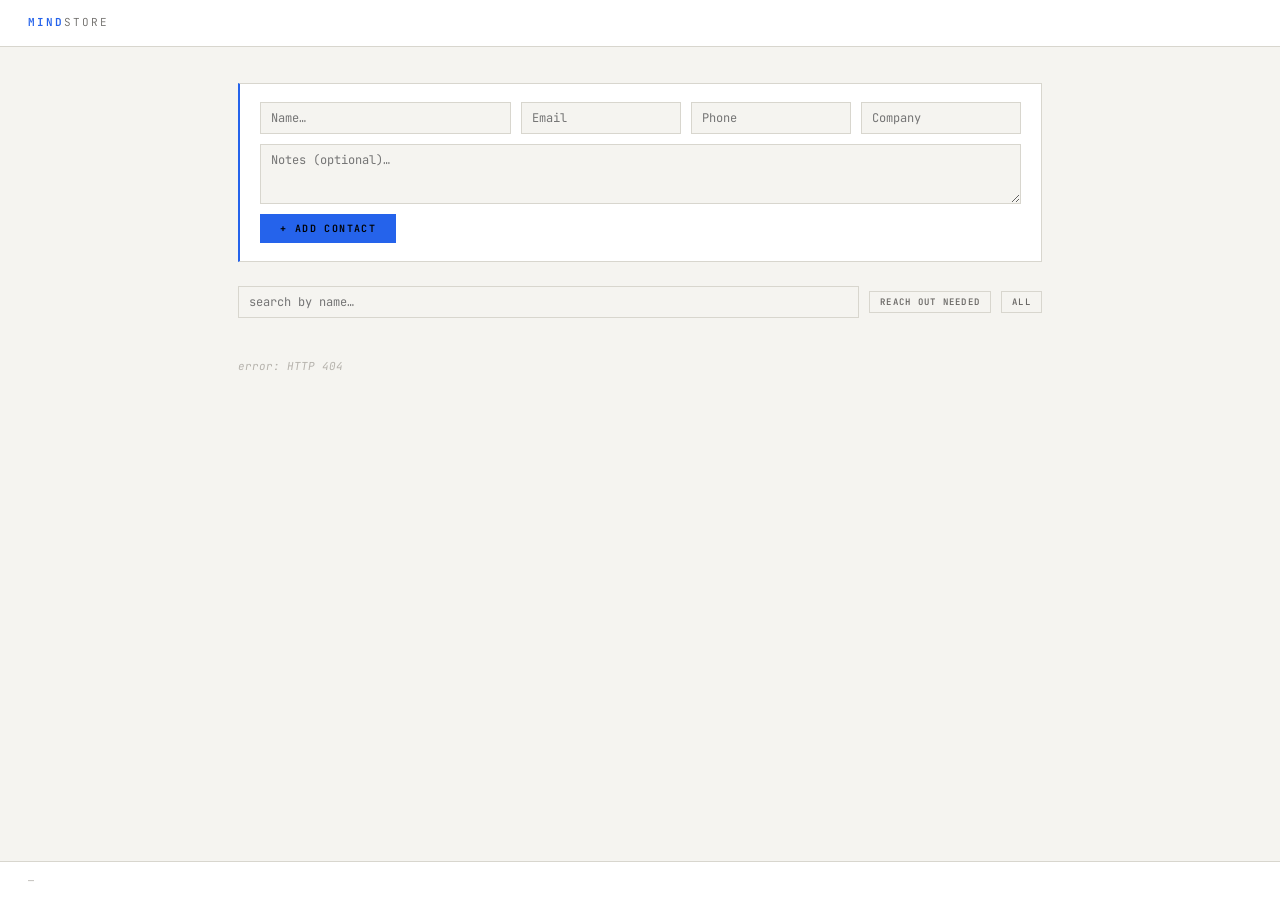
==== webapp/contacts.html @ b7a3a498 "Add tasks, contacts, and home maintenance features - New DB tables: tasks (with recurrence), contact" ====
<!DOCTYPE html>
<html lang="en">
<head>
  <meta charset="UTF-8">
  <meta name="viewport" content="width=device-width, initial-scale=1.0">
  <title>Contacts — Mindstore</title>
  <link rel="preconnect" href="https://fonts.googleapis.com">
  <link href="https://fonts.googleapis.com/css2?family=JetBrains+Mono:ital,wght@0,300;0,400;0,500;0,600;1,300&display=swap" rel="stylesheet">
  <style>
    *, *::before, *::after { box-sizing: border-box; margin: 0; padding: 0; }
    :root {
      --bg:#f5f4f0; --bg-1:#ffffff; --bg-2:#edecea;
      --border:#d8d6ce; --border-2:#e6e4dc;
      --text:#1a1918; --text-dim:#6b6966; --text-dimmer:#b5b2ac;
      --accent:#2563eb; --accent-dim:#1d4ed8;
      --green:#16a34a; --red:#dc2626; --yellow:#d97706;
      --font:'JetBrains Mono', monospace;
    }
    html, body { height:100%; background:var(--bg); color:var(--text); font-family:var(--font); font-size:13px; line-height:1.6; -webkit-font-smoothing:antialiased; }
    body { display:flex; flex-direction:column; min-height:100vh; }

    #toast { position:fixed; bottom:20px; right:20px; background:var(--bg-1); border:1px solid var(--border); border-left:3px solid var(--green); padding:9px 14px; font-size:11px; color:var(--green); letter-spacing:.04em; opacity:0; transform:translateY(6px); transition:opacity .18s,transform .18s; pointer-events:none; z-index:99; }
    #toast.error { border-left-color:var(--red); color:var(--red); }
    #toast.show  { opacity:1; transform:translateY(0); }

    header { display:flex; align-items:center; justify-content:space-between; padding:14px 28px; border-bottom:1px solid var(--border); background:var(--bg-1); flex-shrink:0; }
    .logo { font-size:11px; font-weight:600; letter-spacing:.18em; color:var(--accent); text-transform:uppercase; }
    .logo em { color:var(--text-dim); font-style:normal; font-weight:300; }

    main { flex:1; max-width:860px; width:100%; margin:0 auto; padding:36px 28px; }

    .toolbar { display:flex; gap:10px; margin-bottom:20px; align-items:center; flex-wrap:wrap; }
    .search-input { flex:1; min-width:180px; background:var(--bg-1); border:1px solid var(--border); border-left:2px solid var(--border); color:var(--text); font-family:var(--font); font-size:12px; padding:8px 12px; outline:none; transition:border-color .15s; }
    .search-input:focus { border-left-color:var(--accent); background:var(--bg-2); }

    .add-form { background:var(--bg-1); border:1px solid var(--border); border-left:2px solid var(--accent); padding:18px 20px; margin-bottom:24px; }
    .form-row { display:flex; gap:10px; flex-wrap:wrap; margin-bottom:10px; }
    .form-row:last-child { margin-bottom:0; }
    input[type=text], textarea.notes-input {
      background:var(--bg); border:1px solid var(--border); color:var(--text);
      font-family:var(--font); font-size:12px; padding:7px 10px; outline:none;
      transition:border-color .15s;
    }
    input[type=text]:focus, textarea.notes-input:focus { border-color:var(--accent); background:var(--bg-2); }
    textarea.notes-input { width:100%; min-height:60px; resize:vertical; }
    .input-name { flex:1; min-width:160px; }
    .input-sm   { width:160px; }

    .btn { background:var(--accent); color:#000; border:none; font-family:var(--font); font-size:10px; font-weight:600; letter-spacing:.14em; text-transform:uppercase; padding:8px 20px; cursor:pointer; transition:background .12s; }
    .btn:hover { background:var(--accent-dim); }
    .btn-sm { padding:4px 10px; font-size:9px; }
    .btn-ghost { background:transparent; border:1px solid var(--border); color:var(--text-dim); }
    .btn-ghost:hover { background:var(--bg-2); border-color:var(--accent); color:var(--accent); }
    .btn-danger { background:transparent; border:1px solid var(--border); color:var(--text-dimmer); }
    .btn-danger:hover { background:var(--red); border-color:var(--red); color:#fff; }
    .btn-log { background:transparent; border:1px solid var(--green); color:var(--green); }
    .btn-log:hover { background:var(--green); color:#fff; }

    .contact-item { background:var(--bg-1); border:1px solid var(--border-2); border-left:3px solid var(--border); padding:12px 16px; margin-bottom:8px; }
    .contact-item.stale { border-left-color:var(--yellow); }
    .contact-name { font-size:13px; font-weight:500; }
    .contact-meta { font-size:10px; color:var(--text-dim); letter-spacing:.04em; margin-top:3px; display:flex; gap:10px; flex-wrap:wrap; }
    .contact-notes { font-size:11px; color:var(--text-dim); margin-top:6px; white-space:pre-wrap; max-height:80px; overflow:hidden; position:relative; }
    .contact-notes.expanded { max-height:none; }
    .show-more { font-size:10px; color:var(--accent); cursor:pointer; display:inline-block; margin-top:2px; }
    .stale-label { color:var(--yellow); font-weight:500; }
    .never-label  { color:var(--red); }
    .contact-actions { display:flex; gap:6px; flex-wrap:wrap; margin-top:10px; align-items:center; }
    .log-input-row { display:flex; gap:8px; margin-top:8px; }
    .log-input-row input { flex:1; }
    .edit-form { margin-top:12px; padding-top:12px; border-top:1px solid var(--border-2); display:none; }
    .edit-form.open { display:block; }

    .empty { font-size:11px; color:var(--text-dimmer); font-style:italic; padding:20px 0; }

    footer { padding:11px 28px; border-top:1px solid var(--border); background:var(--bg-1); font-size:10px; color:var(--text-dimmer); letter-spacing:.05em; }
    ::-webkit-scrollbar { width:4px; } ::-webkit-scrollbar-track { background:var(--bg); } ::-webkit-scrollbar-thumb { background:var(--border); }
  </style>
</head>
<body>

<div id="toast"></div>

<header>
  <div class="logo">MIND<em>STORE</em></div>
</header>

<main>
  <div class="add-form">
    <div class="form-row">
      <input type="text" class="input-name" id="newName" placeholder="Name…" autocomplete="off">
      <input type="text" class="input-sm" id="newEmail" placeholder="Email" autocomplete="off">
      <input type="text" class="input-sm" id="newPhone" placeholder="Phone" autocomplete="off">
      <input type="text" class="input-sm" id="newCompany" placeholder="Company" autocomplete="off">
    </div>
    <div class="form-row">
      <textarea class="notes-input" id="newNotes" placeholder="Notes (optional)…"></textarea>
    </div>
    <div class="form-row">
      <button class="btn" id="addBtn">+ Add Contact</button>
    </div>
  </div>

  <div class="toolbar">
    <input type="text" class="search-input" id="searchInput" placeholder="search by name…" autocomplete="off">
    <button class="btn btn-ghost btn-sm" id="filterStaleBtn">reach out needed</button>
    <button class="btn btn-ghost btn-sm active" id="filterAllBtn">all</button>
  </div>

  <div id="contactList"><div class="empty">loading…</div></div>
</main>

<footer id="footerCount">—</footer>

<script>
  const listEl  = document.getElementById('contactList');
  const toastEl = document.getElementById('toast');
  let toastTimer = null;
  let allContacts = [];
  let filterStale = false;

  function toast(msg, type = '') {
    clearTimeout(toastTimer);
    toastEl.textContent = msg;
    toastEl.className = `show ${type}`;
    toastTimer = setTimeout(() => toastEl.classList.remove('show'), 2800);
  }

  function esc(s) {
    return String(s).replace(/&/g,'&amp;').replace(/</g,'&lt;').replace(/>/g,'&gt;');
  }

  function daysSince(iso) {
    if (!iso) return null;
    return Math.floor((Date.now() - new Date(iso)) / 86400000);
  }

  async function api(method, path, body) {
    const opts = { method, headers: { 'Content-Type': 'application/json' } };
    if (body) opts.body = JSON.stringify(body);
    const res = await fetch('/api' + path, opts);
    if (!res.ok) { const e = await res.json().catch(() => ({})); throw new Error(e.detail || `HTTP ${res.status}`); }
    return res.status === 204 ? null : res.json();
  }

  async function loadContacts() {
    try {
      allContacts = await api('GET', '/contacts');
      renderFiltered();
    } catch (e) {
      listEl.innerHTML = `<div class="empty">error: ${esc(e.message)}</div>`;
    }
  }

  function renderFiltered() {
    const q = document.getElementById('searchInput').value.trim().toLowerCase();
    let contacts = allContacts;
    if (q) contacts = contacts.filter(c => c.name.toLowerCase().includes(q));
    if (filterStale) contacts = contacts.filter(c => !c.last_contact_at || daysSince(c.last_contact_at) >= 14);
    render(contacts);
  }

  function render(contacts) {
    document.getElementById('footerCount').textContent = `${contacts.length} contact${contacts.length !== 1 ? 's' : ''}`;
    if (!contacts.length) { listEl.innerHTML = '<div class="empty">no contacts</div>'; return; }
    listEl.innerHTML = '';
    contacts.forEach(c => {
      const ds = daysSince(c.last_contact_at);
      const stale = ds === null || ds >= 14;
      const el = document.createElement('div');
      el.className = `contact-item${stale ? ' stale' : ''}`;
      el.dataset.id = c.id;
      const lastLabel = ds === null
        ? '<span class="never-label">never contacted</span>'
        : ds === 0 ? 'today'
        : `<span class="${ds >= 14 ? 'stale-label' : ''}">${ds}d ago</span>`;
      const details = [c.email, c.phone, c.company].filter(Boolean).map(v => esc(v)).join(' · ');
      el.innerHTML = `
        <div style="display:flex;justify-content:space-between;align-items:start;gap:10px">
          <div style="flex:1">
            <div class="contact-name">${esc(c.name)}</div>
            <div class="contact-meta">
              ${details ? `<span>${details}</span>` : ''}
              <span>last: ${lastLabel}</span>
              ${(c.tags||[]).map(t=>`<span>#${esc(t)}</span>`).join('')}
            </div>
            ${c.notes ? `<div class="contact-notes" id="notes-${c.id}">${esc(c.notes)}</div>` : ''}
          </div>
          <div class="contact-actions">
            <button class="btn btn-sm btn-log log-btn" data-id="${c.id}">+ log</button>
            <button class="btn btn-sm btn-ghost edit-btn" data-id="${c.id}">edit</button>
            <button class="btn btn-sm btn-danger delete-btn" data-id="${c.id}">✕</button>
          </div>
        </div>
        <div class="log-input-row" id="logRow-${c.id}" style="display:none">
          <input type="text" class="log-input" placeholder="What happened?…" autocomplete="off">
          <button class="btn btn-sm btn-log log-submit" data-id="${c.id}">save</button>
          <button class="btn btn-sm btn-ghost log-cancel" data-id="${c.id}">cancel</button>
        </div>
        <div class="edit-form" id="edit-${c.id}">
          <div class="form-row">
            <input type="text" class="input-name e-name" value="${esc(c.name)}" placeholder="Name">
            <input type="text" class="input-sm e-email" value="${esc(c.email||'')}" placeholder="Email">
            <input type="text" class="input-sm e-phone" value="${esc(c.phone||'')}" placeholder="Phone">
            <input type="text" class="input-sm e-company" value="${esc(c.company||'')}" placeholder="Company">
          </div>
          <div class="form-row"><textarea class="notes-input e-notes" placeholder="Notes…">${esc(c.notes||'')}</textarea></div>
          <div class="form-row">
            <button class="btn btn-sm save-btn" data-id="${c.id}">Save</button>
            <button class="btn btn-sm btn-ghost cancel-btn" data-id="${c.id}">Cancel</button>
          </div>
        </div>`;

      // show-more for notes
      const notesEl = el.querySelector(`#notes-${c.id}`);
      if (notesEl && notesEl.scrollHeight > 86) {
        const sm = document.createElement('span');
        sm.className = 'show-more';
        sm.textContent = 'show more';
        sm.addEventListener('click', () => {
          notesEl.classList.toggle('expanded');
          sm.textContent = notesEl.classList.contains('expanded') ? 'show less' : 'show more';
        });
        notesEl.insertAdjacentElement('afterend', sm);
      }

      listEl.appendChild(el);
    });

    listEl.querySelectorAll('.log-btn').forEach(btn => btn.addEventListener('click', () => {
      const row = document.getElementById(`logRow-${btn.dataset.id}`);
      row.style.display = row.style.display === 'none' ? 'flex' : 'none';
      if (row.style.display === 'flex') row.querySelector('.log-input').focus();
    }));
    listEl.querySelectorAll('.log-cancel').forEach(btn => btn.addEventListener('click', () => {
      document.getElementById(`logRow-${btn.dataset.id}`).style.display = 'none';
    }));
    listEl.querySelectorAll('.log-submit').forEach(btn => btn.addEventListener('click', async () => {
      const row = document.getElementById(`logRow-${btn.dataset.id}`);
      const note = row.querySelector('.log-input').value.trim();
      if (!note) return;
      try {
        await api('POST', `/contacts/${btn.dataset.id}/interaction`, { note });
        toast('interaction logged');
        loadContacts();
      } catch (e) { toast(e.message, 'error'); }
    }));
    listEl.querySelectorAll('.log-input').forEach(inp => inp.addEventListener('keydown', e => {
      if (e.key === 'Enter') inp.closest('.log-input-row').querySelector('.log-submit').click();
    }));
    listEl.querySelectorAll('.delete-btn').forEach(btn => btn.addEventListener('click', async () => {
      if (!confirm('Delete this contact?')) return;
      try { await api('DELETE', `/contacts/${btn.dataset.id}`); toast('deleted'); loadContacts(); }
      catch (e) { toast(e.message, 'error'); }
    }));
    listEl.querySelectorAll('.edit-btn').forEach(btn => btn.addEventListener('click', () => {
      document.getElementById(`edit-${btn.dataset.id}`).classList.toggle('open');
    }));
    listEl.querySelectorAll('.cancel-btn').forEach(btn => btn.addEventListener('click', () => {
      document.getElementById(`edit-${btn.dataset.id}`).classList.remove('open');
    }));
    listEl.querySelectorAll('.save-btn').forEach(btn => btn.addEventListener('click', async () => {
      const form = document.getElementById(`edit-${btn.dataset.id}`);
      const body = {
        name:    form.querySelector('.e-name').value.trim(),
        email:   form.querySelector('.e-email').value.trim() || null,
        phone:   form.querySelector('.e-phone').value.trim() || null,
        company: form.querySelector('.e-company').value.trim() || null,
        notes:   form.querySelector('.e-notes').value.trim() || null,
      };
      try { await api('PUT', `/contacts/${btn.dataset.id}`, body); toast('saved'); loadContacts(); }
      catch (e) { toast(e.message, 'error'); }
    }));
  }

  document.getElementById('searchInput').addEventListener('input', renderFiltered);
  document.getElementById('filterStaleBtn').addEventListener('click', () => {
    filterStale = true;
    document.getElementById('filterStaleBtn').classList.add('active');
    document.getElementById('filterAllBtn').classList.remove('active');
    renderFiltered();
  });
  document.getElementById('filterAllBtn').addEventListener('click', () => {
    filterStale = false;
    document.getElementById('filterAllBtn').classList.add('active');
    document.getElementById('filterStaleBtn').classList.remove('active');
    renderFiltered();
  });

  document.getElementById('addBtn').addEventListener('click', async () => {
    const name = document.getElementById('newName').value.trim();
    if (!name) return;
    const body = {
      name,
      email:   document.getElementById('newEmail').value.trim() || null,
      phone:   document.getElementById('newPhone').value.trim() || null,
      company: document.getElementById('newCompany').value.trim() || null,
      notes:   document.getElementById('newNotes').value.trim() || null,
    };
    try {
      await api('POST', '/contacts', body);
      toast('contact added');
      ['newName','newEmail','newPhone','newCompany','newNotes'].forEach(id => { document.getElementById(id).value = ''; });
      loadContacts();
    } catch (e) { toast(e.message, 'error'); }
  });

  document.getElementById('newName').addEventListener('keydown', e => {
    if (e.key === 'Enter') document.getElementById('addBtn').click();
  });

  loadContacts();
</script>
<script src="/nav.js"></script>
</body>
</html>
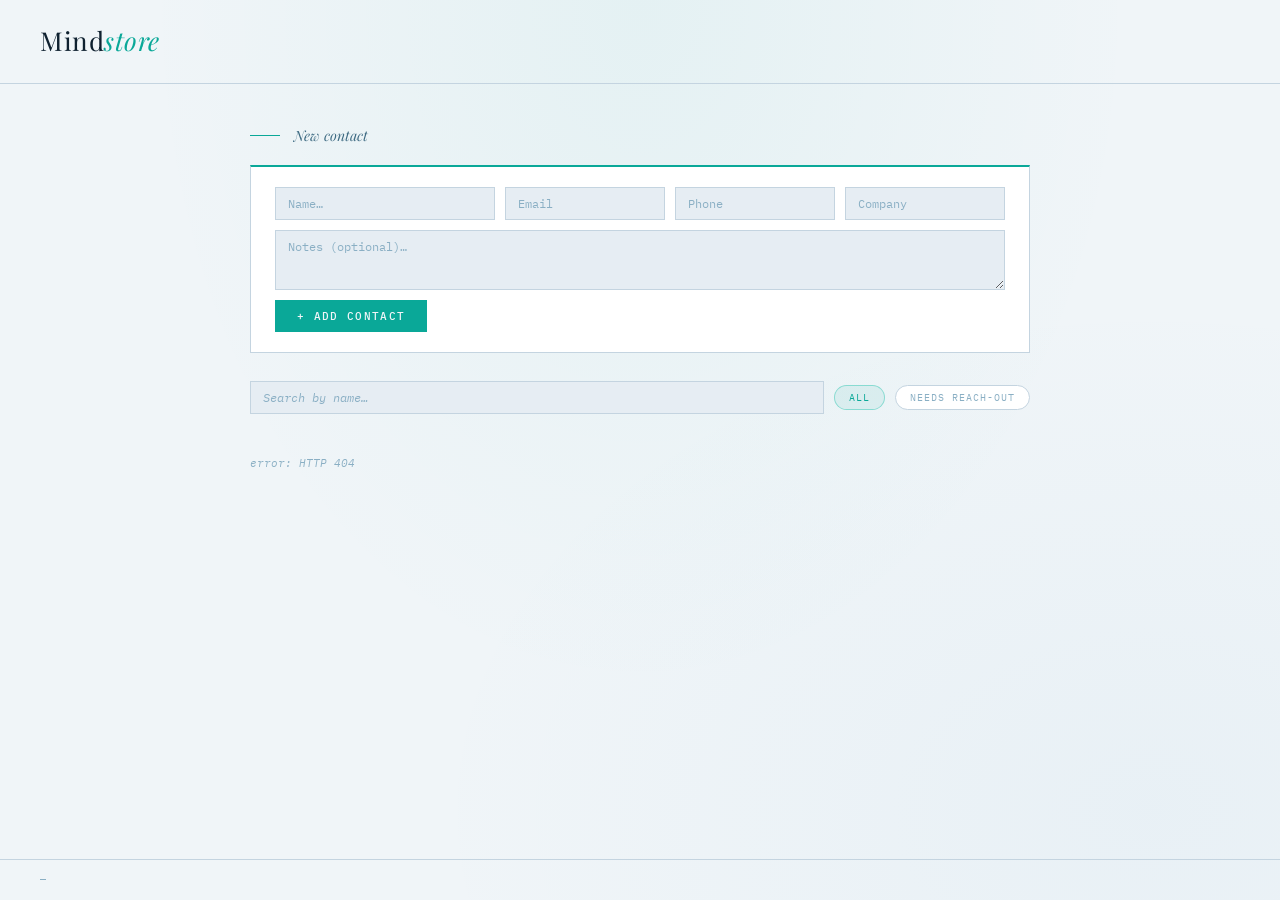
==== commit 1fca3be4: "Switch web UI from dark mode to light theme Inverts the color scheme to light backgrounds with dark " ====
--- a/webapp/contacts.html
+++ b/webapp/contacts.html
@@ -3,153 +3,153 @@
 <head>
   <meta charset="UTF-8">
   <meta name="viewport" content="width=device-width, initial-scale=1.0">
-  <title>Contacts — Mindstore</title>
+  <title>Contacts &#x2014; Mindstore</title>
   <link rel="preconnect" href="https://fonts.googleapis.com">
-  <link href="https://fonts.googleapis.com/css2?family=JetBrains+Mono:ital,wght@0,300;0,400;0,500;0,600;1,300&display=swap" rel="stylesheet">
+  <link href="https://fonts.googleapis.com/css2?family=Playfair+Display:ital,wght@0,400;0,500;0,700;1,400;1,500&family=IBM+Plex+Mono:ital,wght@0,300;0,400;0,500;0,600;1,300&display=swap" rel="stylesheet">
   <style>
-    *, *::before, *::after { box-sizing: border-box; margin: 0; padding: 0; }
+    *, *::before, *::after { box-sizing:border-box; margin:0; padding:0; }
     :root {
-      --bg:#f5f4f0; --bg-1:#ffffff; --bg-2:#edecea;
-      --border:#d8d6ce; --border-2:#e6e4dc;
-      --text:#1a1918; --text-dim:#6b6966; --text-dimmer:#b5b2ac;
-      --accent:#2563eb; --accent-dim:#1d4ed8;
-      --green:#16a34a; --red:#dc2626; --yellow:#d97706;
-      --font:'JetBrains Mono', monospace;
+      --bg:#f0f5f8; --bg-card:#ffffff; --bg-raised:#e6edf3; --bg-hover:#dde7ef;
+      --border:#c4d4e0; --border-sub:#d8e5ee;
+      --text:#0f2130; --text-2:#3d6a82; --text-3:#8aafc4;
+      --teal:#0aa898; --teal-dim:#088a7c; --teal-glow:rgba(10,168,152,0.15); --teal-bg:rgba(10,168,152,0.08);
+      --green:#1aaa60; --green-dim:#158a4e; --green-glow:rgba(26,170,96,0.14); --green-bg:rgba(26,170,96,0.08);
+      --blue:#2a7db8; --red:#cc3a3a; --yellow:#a06818;
+      --display:'Playfair Display',serif; --mono:'IBM Plex Mono',monospace;
     }
-    html, body { height:100%; background:var(--bg); color:var(--text); font-family:var(--font); font-size:13px; line-height:1.6; -webkit-font-smoothing:antialiased; }
+    html,body { height:100%; background-color:var(--bg); background-image:radial-gradient(ellipse at 50% 0%,rgba(10,168,152,0.05) 0%,transparent 55%),radial-gradient(ellipse at 90% 90%,rgba(42,125,184,0.04) 0%,transparent 45%); background-attachment:fixed; color:var(--text); font-family:var(--mono); font-size:13px; line-height:1.65; -webkit-font-smoothing:antialiased; }
     body { display:flex; flex-direction:column; min-height:100vh; }
 
-    #toast { position:fixed; bottom:20px; right:20px; background:var(--bg-1); border:1px solid var(--border); border-left:3px solid var(--green); padding:9px 14px; font-size:11px; color:var(--green); letter-spacing:.04em; opacity:0; transform:translateY(6px); transition:opacity .18s,transform .18s; pointer-events:none; z-index:99; }
+    #toast { position:fixed; bottom:24px; right:24px; background:var(--bg-card); border:1px solid var(--border); border-left:2px solid var(--green); padding:10px 18px; font-size:11px; color:var(--green); letter-spacing:.04em; opacity:0; transform:translateY(8px); transition:opacity .2s,transform .2s; pointer-events:none; z-index:9999; }
     #toast.error { border-left-color:var(--red); color:var(--red); }
     #toast.show  { opacity:1; transform:translateY(0); }
 
-    header { display:flex; align-items:center; justify-content:space-between; padding:14px 28px; border-bottom:1px solid var(--border); background:var(--bg-1); flex-shrink:0; }
-    .logo { font-size:11px; font-weight:600; letter-spacing:.18em; color:var(--accent); text-transform:uppercase; }
-    .logo em { color:var(--text-dim); font-style:normal; font-weight:300; }
-
-    main { flex:1; max-width:860px; width:100%; margin:0 auto; padding:36px 28px; }
-
-    .toolbar { display:flex; gap:10px; margin-bottom:20px; align-items:center; flex-wrap:wrap; }
-    .search-input { flex:1; min-width:180px; background:var(--bg-1); border:1px solid var(--border); border-left:2px solid var(--border); color:var(--text); font-family:var(--font); font-size:12px; padding:8px 12px; outline:none; transition:border-color .15s; }
-    .search-input:focus { border-left-color:var(--accent); background:var(--bg-2); }
-
-    .add-form { background:var(--bg-1); border:1px solid var(--border); border-left:2px solid var(--accent); padding:18px 20px; margin-bottom:24px; }
+    header { display:flex; align-items:center; justify-content:space-between; padding:20px 40px; border-bottom:1px solid var(--border); flex-shrink:0; }
+    .wordmark { font-family:var(--display); font-size:26px; font-weight:400; color:var(--text); letter-spacing:.02em; }
+    .wordmark em { font-style:italic; color:var(--teal); }
+
+    main { flex:1; max-width:860px; width:100%; margin:0 auto; padding:40px 40px 48px; }
+    .section-label { display:flex; align-items:center; gap:14px; font-family:var(--display); font-size:14px; font-style:italic; color:var(--text-2); margin-bottom:18px; }
+    .section-label::before { content:''; display:block; width:30px; height:1px; background:var(--teal); flex-shrink:0; }
+
+    .add-form { background:var(--bg-card); border:1px solid var(--border); border-top:2px solid var(--teal); padding:20px 24px; margin-bottom:28px; }
     .form-row { display:flex; gap:10px; flex-wrap:wrap; margin-bottom:10px; }
     .form-row:last-child { margin-bottom:0; }
-    input[type=text], textarea.notes-input {
-      background:var(--bg); border:1px solid var(--border); color:var(--text);
-      font-family:var(--font); font-size:12px; padding:7px 10px; outline:none;
-      transition:border-color .15s;
+    input[type=text],textarea.notes-input {
+      background:var(--bg-raised); border:1px solid var(--border); color:var(--text);
+      font-family:var(--mono); font-size:12px; padding:8px 12px; outline:none;
+      transition:border-color .15s,box-shadow .15s,background .15s;
     }
-    input[type=text]:focus, textarea.notes-input:focus { border-color:var(--accent); background:var(--bg-2); }
+    input[type=text]:focus,textarea.notes-input:focus { border-color:var(--teal); background:var(--bg-hover); box-shadow:0 0 0 3px var(--teal-glow); }
+    input::placeholder,textarea::placeholder { color:var(--text-3); }
     textarea.notes-input { width:100%; min-height:60px; resize:vertical; }
     .input-name { flex:1; min-width:160px; }
     .input-sm   { width:160px; }
 
-    .btn { background:var(--accent); color:#000; border:none; font-family:var(--font); font-size:10px; font-weight:600; letter-spacing:.14em; text-transform:uppercase; padding:8px 20px; cursor:pointer; transition:background .12s; }
-    .btn:hover { background:var(--accent-dim); }
-    .btn-sm { padding:4px 10px; font-size:9px; }
-    .btn-ghost { background:transparent; border:1px solid var(--border); color:var(--text-dim); }
-    .btn-ghost:hover { background:var(--bg-2); border-color:var(--accent); color:var(--accent); }
-    .btn-danger { background:transparent; border:1px solid var(--border); color:var(--text-dimmer); }
-    .btn-danger:hover { background:var(--red); border-color:var(--red); color:#fff; }
-    .btn-log { background:transparent; border:1px solid var(--green); color:var(--green); }
-    .btn-log:hover { background:var(--green); color:#fff; }
-
-    .contact-item { background:var(--bg-1); border:1px solid var(--border-2); border-left:3px solid var(--border); padding:12px 16px; margin-bottom:8px; }
+    .btn { background:var(--teal); color:var(--bg); border:none; font-family:var(--mono); font-size:11px; font-weight:500; letter-spacing:.12em; text-transform:uppercase; padding:9px 22px; cursor:pointer; transition:background .15s,box-shadow .15s; }
+    .btn:hover { background:var(--teal-dim); box-shadow:0 0 20px var(--teal-glow); }
+    .btn-sm { padding:5px 12px; font-size:9px; }
+    .btn-ghost { background:transparent; border:1px solid var(--border); color:var(--text-2); }
+    .btn-ghost:hover { border-color:var(--teal); color:var(--teal); background:var(--teal-bg); }
+    .btn-log { background:transparent; border:1px solid rgba(46,200,122,0.35); color:var(--green); }
+    .btn-log:hover { background:var(--green-bg); border-color:var(--green); box-shadow:0 0 16px var(--green-glow); }
+    .btn-danger { background:transparent; border:1px solid var(--border); color:var(--text-3); }
+    .btn-danger:hover { background:rgba(224,96,96,0.1); border-color:var(--red); color:var(--red); }
+
+    /* Toolbar */
+    .toolbar { display:flex; gap:10px; margin-bottom:20px; align-items:center; flex-wrap:wrap; }
+    .search-input { flex:1; min-width:180px; background:var(--bg-card); border:1px solid var(--border); color:var(--text); font-family:var(--mono); font-size:12px; padding:9px 14px; outline:none; transition:border-color .15s,box-shadow .15s,background .15s; }
+    .search-input:focus { border-color:var(--teal); background:var(--bg-raised); box-shadow:0 0 0 3px var(--teal-glow); }
+    .search-input::placeholder { color:var(--text-3); font-style:italic; }
+    .filter-pill { background:var(--bg-card); border:1px solid var(--border); color:var(--text-3); font-family:var(--mono); font-size:10px; letter-spacing:.1em; text-transform:uppercase; padding:5px 14px; cursor:pointer; transition:all .12s; border-radius:100px; }
+    .filter-pill:hover { border-color:var(--teal); color:var(--teal); }
+    .filter-pill.active { background:var(--teal-bg); border-color:rgba(15,191,166,0.4); color:var(--teal); }
+
+    /* Contact items */
+    .contact-item { background:var(--bg-card); border:1px solid var(--border); border-left:3px solid var(--border); padding:14px 18px; margin-bottom:8px; transition:border-color .15s,background .15s; }
+    .contact-item:hover { background:var(--bg-raised); }
     .contact-item.stale { border-left-color:var(--yellow); }
-    .contact-name { font-size:13px; font-weight:500; }
-    .contact-meta { font-size:10px; color:var(--text-dim); letter-spacing:.04em; margin-top:3px; display:flex; gap:10px; flex-wrap:wrap; }
-    .contact-notes { font-size:11px; color:var(--text-dim); margin-top:6px; white-space:pre-wrap; max-height:80px; overflow:hidden; position:relative; }
+    .contact-header { display:flex; justify-content:space-between; align-items:flex-start; gap:12px; }
+    .contact-identity { display:flex; align-items:flex-start; gap:12px; flex:1; }
+    .contact-avatar { width:34px; height:34px; border-radius:50%; background:var(--teal-bg); border:1px solid rgba(15,191,166,0.3); display:flex; align-items:center; justify-content:center; font-size:12px; font-weight:500; color:var(--teal); flex-shrink:0; text-transform:uppercase; }
+    .contact-name { font-size:13px; font-weight:400; color:var(--text); }
+    .contact-meta { font-size:10px; color:var(--text-2); letter-spacing:.04em; margin-top:3px; display:flex; gap:10px; flex-wrap:wrap; }
+    .stale-label { color:var(--yellow); }
+    .never-label  { color:var(--red); }
+    .contact-notes { font-size:11px; color:var(--text-2); margin-top:8px; margin-left:46px; white-space:pre-wrap; max-height:72px; overflow:hidden; position:relative; line-height:1.6; }
     .contact-notes.expanded { max-height:none; }
-    .show-more { font-size:10px; color:var(--accent); cursor:pointer; display:inline-block; margin-top:2px; }
-    .stale-label { color:var(--yellow); font-weight:500; }
-    .never-label  { color:var(--red); }
-    .contact-actions { display:flex; gap:6px; flex-wrap:wrap; margin-top:10px; align-items:center; }
-    .log-input-row { display:flex; gap:8px; margin-top:8px; }
+    .show-more { font-size:10px; color:var(--teal); cursor:pointer; display:inline-block; margin-top:3px; margin-left:46px; transition:opacity .15s; }
+    .show-more:hover { opacity:.7; }
+    .contact-actions { display:flex; gap:6px; flex-wrap:wrap; flex-shrink:0; }
+    .log-input-row { display:flex; gap:8px; margin-top:10px; margin-left:46px; }
     .log-input-row input { flex:1; }
-    .edit-form { margin-top:12px; padding-top:12px; border-top:1px solid var(--border-2); display:none; }
+    .edit-form { margin-top:14px; padding-top:14px; border-top:1px solid var(--border-sub); display:none; }
     .edit-form.open { display:block; }
 
-    .empty { font-size:11px; color:var(--text-dimmer); font-style:italic; padding:20px 0; }
-
-    footer { padding:11px 28px; border-top:1px solid var(--border); background:var(--bg-1); font-size:10px; color:var(--text-dimmer); letter-spacing:.05em; }
-    ::-webkit-scrollbar { width:4px; } ::-webkit-scrollbar-track { background:var(--bg); } ::-webkit-scrollbar-thumb { background:var(--border); }
+    .empty { font-size:11px; color:var(--text-3); font-style:italic; padding:20px 0; }
+    footer { padding:12px 40px; border-top:1px solid var(--border); font-size:10px; color:var(--text-3); letter-spacing:.07em; flex-shrink:0; }
+    ::-webkit-scrollbar { width:3px; } ::-webkit-scrollbar-track { background:var(--bg); } ::-webkit-scrollbar-thumb { background:var(--border); }
   </style>
 </head>
 <body>
-
 <div id="toast"></div>
-
 <header>
-  <div class="logo">MIND<em>STORE</em></div>
+  <div class="wordmark">Mind<em>store</em></div>
 </header>
 
 <main>
+  <div class="section-label">New contact</div>
   <div class="add-form">
     <div class="form-row">
-      <input type="text" class="input-name" id="newName" placeholder="Name…" autocomplete="off">
+      <input type="text" class="input-name" id="newName" placeholder="Name&#x2026;" autocomplete="off">
       <input type="text" class="input-sm" id="newEmail" placeholder="Email" autocomplete="off">
       <input type="text" class="input-sm" id="newPhone" placeholder="Phone" autocomplete="off">
       <input type="text" class="input-sm" id="newCompany" placeholder="Company" autocomplete="off">
     </div>
     <div class="form-row">
-      <textarea class="notes-input" id="newNotes" placeholder="Notes (optional)…"></textarea>
+      <textarea class="notes-input" id="newNotes" placeholder="Notes (optional)&#x2026;"></textarea>
     </div>
     <div class="form-row">
-      <button class="btn" id="addBtn">+ Add Contact</button>
+      <button class="btn" id="addBtn">+ Add contact</button>
     </div>
   </div>
 
   <div class="toolbar">
-    <input type="text" class="search-input" id="searchInput" placeholder="search by name…" autocomplete="off">
-    <button class="btn btn-ghost btn-sm" id="filterStaleBtn">reach out needed</button>
-    <button class="btn btn-ghost btn-sm active" id="filterAllBtn">all</button>
+    <input type="text" class="search-input" id="searchInput" placeholder="Search by name&#x2026;" autocomplete="off">
+    <button class="filter-pill active" id="filterAllBtn">All</button>
+    <button class="filter-pill" id="filterStaleBtn">Needs reach-out</button>
   </div>
 
-  <div id="contactList"><div class="empty">loading…</div></div>
+  <div id="contactList"><div class="empty">loading&#x2026;</div></div>
 </main>
 
-<footer id="footerCount">—</footer>
+<footer id="footerCount">&#x2014;</footer>
 
 <script>
   const listEl  = document.getElementById('contactList');
   const toastEl = document.getElementById('toast');
-  let toastTimer = null;
-  let allContacts = [];
-  let filterStale = false;
-
-  function toast(msg, type = '') {
-    clearTimeout(toastTimer);
-    toastEl.textContent = msg;
-    toastEl.className = `show ${type}`;
+  let toastTimer = null, allContacts = [], filterStale = false;
+
+  function toast(msg, type='') {
+    clearTimeout(toastTimer); toastEl.textContent = msg;
+    toastEl.className = 'show '+type;
     toastTimer = setTimeout(() => toastEl.classList.remove('show'), 2800);
   }
-
-  function esc(s) {
-    return String(s).replace(/&/g,'&amp;').replace(/</g,'&lt;').replace(/>/g,'&gt;');
-  }
-
-  function daysSince(iso) {
-    if (!iso) return null;
-    return Math.floor((Date.now() - new Date(iso)) / 86400000);
-  }
+  function esc(s) { return String(s).replace(/&/g,'&amp;').replace(/</g,'&lt;').replace(/>/g,'&gt;'); }
+  function daysSince(iso) { if (!iso) return null; return Math.floor((Date.now()-new Date(iso))/86400000); }
+  function initials(name) { return name.split(' ').map(w=>w[0]).slice(0,2).join('').toUpperCase(); }
 
   async function api(method, path, body) {
-    const opts = { method, headers: { 'Content-Type': 'application/json' } };
+    const opts = {method, headers:{'Content-Type':'application/json'}};
     if (body) opts.body = JSON.stringify(body);
-    const res = await fetch('/api' + path, opts);
-    if (!res.ok) { const e = await res.json().catch(() => ({})); throw new Error(e.detail || `HTTP ${res.status}`); }
-    return res.status === 204 ? null : res.json();
+    const res = await fetch('/api'+path, opts);
+    if (!res.ok) { const e = await res.json().catch(()=>({})); throw new Error(e.detail||'HTTP '+res.status); }
+    return res.status===204 ? null : res.json();
   }
 
   async function loadContacts() {
-    try {
-      allContacts = await api('GET', '/contacts');
-      renderFiltered();
-    } catch (e) {
-      listEl.innerHTML = `<div class="empty">error: ${esc(e.message)}</div>`;
-    }
+    try { allContacts = await api('GET','/contacts'); renderFiltered(); }
+    catch(e) { listEl.innerHTML = '<div class="empty">error: '+esc(e.message)+'</div>'; }
   }
 
   function renderFiltered() {
@@ -161,156 +161,113 @@
   }
 
   function render(contacts) {
-    document.getElementById('footerCount').textContent = `${contacts.length} contact${contacts.length !== 1 ? 's' : ''}`;
+    document.getElementById('footerCount').textContent = contacts.length+' contact'+(contacts.length!==1?'s':'');
     if (!contacts.length) { listEl.innerHTML = '<div class="empty">no contacts</div>'; return; }
     listEl.innerHTML = '';
     contacts.forEach(c => {
       const ds = daysSince(c.last_contact_at);
       const stale = ds === null || ds >= 14;
       const el = document.createElement('div');
-      el.className = `contact-item${stale ? ' stale' : ''}`;
+      el.className = 'contact-item'+(stale?' stale':'');
       el.dataset.id = c.id;
-      const lastLabel = ds === null
+      const lastLabel = ds===null
         ? '<span class="never-label">never contacted</span>'
-        : ds === 0 ? 'today'
-        : `<span class="${ds >= 14 ? 'stale-label' : ''}">${ds}d ago</span>`;
-      const details = [c.email, c.phone, c.company].filter(Boolean).map(v => esc(v)).join(' · ');
-      el.innerHTML = `
-        <div style="display:flex;justify-content:space-between;align-items:start;gap:10px">
-          <div style="flex:1">
-            <div class="contact-name">${esc(c.name)}</div>
-            <div class="contact-meta">
-              ${details ? `<span>${details}</span>` : ''}
-              <span>last: ${lastLabel}</span>
-              ${(c.tags||[]).map(t=>`<span>#${esc(t)}</span>`).join('')}
-            </div>
-            ${c.notes ? `<div class="contact-notes" id="notes-${c.id}">${esc(c.notes)}</div>` : ''}
-          </div>
-          <div class="contact-actions">
-            <button class="btn btn-sm btn-log log-btn" data-id="${c.id}">+ log</button>
-            <button class="btn btn-sm btn-ghost edit-btn" data-id="${c.id}">edit</button>
-            <button class="btn btn-sm btn-danger delete-btn" data-id="${c.id}">✕</button>
-          </div>
-        </div>
-        <div class="log-input-row" id="logRow-${c.id}" style="display:none">
-          <input type="text" class="log-input" placeholder="What happened?…" autocomplete="off">
-          <button class="btn btn-sm btn-log log-submit" data-id="${c.id}">save</button>
-          <button class="btn btn-sm btn-ghost log-cancel" data-id="${c.id}">cancel</button>
-        </div>
-        <div class="edit-form" id="edit-${c.id}">
-          <div class="form-row">
-            <input type="text" class="input-name e-name" value="${esc(c.name)}" placeholder="Name">
-            <input type="text" class="input-sm e-email" value="${esc(c.email||'')}" placeholder="Email">
-            <input type="text" class="input-sm e-phone" value="${esc(c.phone||'')}" placeholder="Phone">
-            <input type="text" class="input-sm e-company" value="${esc(c.company||'')}" placeholder="Company">
-          </div>
-          <div class="form-row"><textarea class="notes-input e-notes" placeholder="Notes…">${esc(c.notes||'')}</textarea></div>
-          <div class="form-row">
-            <button class="btn btn-sm save-btn" data-id="${c.id}">Save</button>
-            <button class="btn btn-sm btn-ghost cancel-btn" data-id="${c.id}">Cancel</button>
-          </div>
-        </div>`;
-
-      // show-more for notes
-      const notesEl = el.querySelector(`#notes-${c.id}`);
-      if (notesEl && notesEl.scrollHeight > 86) {
+        : ds===0 ? 'today'
+        : '<span class="'+(ds>=14?'stale-label':'')+'">'+ds+'d ago</span>';
+      const details = [c.email,c.phone,c.company].filter(Boolean).map(v=>esc(v)).join(' &middot; ');
+      el.innerHTML =
+        '<div class="contact-header">'+
+          '<div class="contact-identity">'+
+            '<div class="contact-avatar">'+initials(c.name)+'</div>'+
+            '<div>'+
+              '<div class="contact-name">'+esc(c.name)+'</div>'+
+              '<div class="contact-meta">'+
+                (details?'<span>'+details+'</span>':'')+
+                '<span>last: '+lastLabel+'</span>'+
+                (c.tags||[]).map(t=>'<span>#'+esc(t)+'</span>').join('')+
+              '</div>'+
+            '</div>'+
+          '</div>'+
+          '<div class="contact-actions">'+
+            '<button class="btn btn-sm btn-log log-btn" data-id="'+c.id+'">+ log</button>'+
+            '<button class="btn btn-sm btn-ghost edit-btn" data-id="'+c.id+'">edit</button>'+
+            '<button class="btn btn-sm btn-danger delete-btn" data-id="'+c.id+'">\u2715</button>'+
+          '</div>'+
+        '</div>'+
+        (c.notes?'<div class="contact-notes" id="notes-'+c.id+'">'+esc(c.notes)+'</div>':'')+
+        '<div class="log-input-row" id="logRow-'+c.id+'" style="display:none">'+
+          '<input type="text" class="log-input" placeholder="What happened?\u2026" autocomplete="off">'+
+          '<button class="btn btn-sm btn-log log-submit" data-id="'+c.id+'">save</button>'+
+          '<button class="btn btn-sm btn-ghost log-cancel" data-id="'+c.id+'">cancel</button>'+
+        '</div>'+
+        '<div class="edit-form" id="edit-'+c.id+'">'+
+          '<div class="form-row">'+
+            '<input type="text" class="input-name e-name" value="'+esc(c.name)+'" placeholder="Name">'+
+            '<input type="text" class="input-sm e-email" value="'+esc(c.email||'')+'" placeholder="Email">'+
+            '<input type="text" class="input-sm e-phone" value="'+esc(c.phone||'')+'" placeholder="Phone">'+
+            '<input type="text" class="input-sm e-company" value="'+esc(c.company||'')+'" placeholder="Company">'+
+          '</div>'+
+          '<div class="form-row"><textarea class="notes-input e-notes" placeholder="Notes\u2026">'+esc(c.notes||'')+'</textarea></div>'+
+          '<div class="form-row">'+
+            '<button class="btn btn-sm save-btn" data-id="'+c.id+'">Save</button>'+
+            '<button class="btn btn-sm btn-ghost cancel-btn" data-id="'+c.id+'">Cancel</button>'+
+          '</div>'+
+        '</div>';
+
+      const notesEl = el.querySelector('#notes-'+c.id);
+      if (notesEl && notesEl.scrollHeight > 80) {
         const sm = document.createElement('span');
-        sm.className = 'show-more';
-        sm.textContent = 'show more';
+        sm.className = 'show-more'; sm.textContent = 'show more';
         sm.addEventListener('click', () => {
           notesEl.classList.toggle('expanded');
           sm.textContent = notesEl.classList.contains('expanded') ? 'show less' : 'show more';
         });
         notesEl.insertAdjacentElement('afterend', sm);
       }
-
       listEl.appendChild(el);
     });
 
     listEl.querySelectorAll('.log-btn').forEach(btn => btn.addEventListener('click', () => {
-      const row = document.getElementById(`logRow-${btn.dataset.id}`);
-      row.style.display = row.style.display === 'none' ? 'flex' : 'none';
-      if (row.style.display === 'flex') row.querySelector('.log-input').focus();
-    }));
-    listEl.querySelectorAll('.log-cancel').forEach(btn => btn.addEventListener('click', () => {
-      document.getElementById(`logRow-${btn.dataset.id}`).style.display = 'none';
-    }));
+      const row = document.getElementById('logRow-'+btn.dataset.id);
+      row.style.display = row.style.display==='none' ? 'flex' : 'none';
+      if (row.style.display==='flex') row.querySelector('.log-input').focus();
+    }));
+    listEl.querySelectorAll('.log-cancel').forEach(btn => btn.addEventListener('click', () => { document.getElementById('logRow-'+btn.dataset.id).style.display='none'; }));
     listEl.querySelectorAll('.log-submit').forEach(btn => btn.addEventListener('click', async () => {
-      const row = document.getElementById(`logRow-${btn.dataset.id}`);
-      const note = row.querySelector('.log-input').value.trim();
-      if (!note) return;
-      try {
-        await api('POST', `/contacts/${btn.dataset.id}/interaction`, { note });
-        toast('interaction logged');
-        loadContacts();
-      } catch (e) { toast(e.message, 'error'); }
-    }));
-    listEl.querySelectorAll('.log-input').forEach(inp => inp.addEventListener('keydown', e => {
-      if (e.key === 'Enter') inp.closest('.log-input-row').querySelector('.log-submit').click();
-    }));
+      const row = document.getElementById('logRow-'+btn.dataset.id);
+      const note = row.querySelector('.log-input').value.trim(); if (!note) return;
+      try { await api('POST','/contacts/'+btn.dataset.id+'/interaction',{note}); toast('interaction logged'); loadContacts(); }
+      catch(e) { toast(e.message,'error'); }
+    }));
+    listEl.querySelectorAll('.log-input').forEach(inp => inp.addEventListener('keydown', e => { if (e.key==='Enter') inp.closest('.log-input-row').querySelector('.log-submit').click(); }));
     listEl.querySelectorAll('.delete-btn').forEach(btn => btn.addEventListener('click', async () => {
       if (!confirm('Delete this contact?')) return;
-      try { await api('DELETE', `/contacts/${btn.dataset.id}`); toast('deleted'); loadContacts(); }
-      catch (e) { toast(e.message, 'error'); }
-    }));
-    listEl.querySelectorAll('.edit-btn').forEach(btn => btn.addEventListener('click', () => {
-      document.getElementById(`edit-${btn.dataset.id}`).classList.toggle('open');
-    }));
-    listEl.querySelectorAll('.cancel-btn').forEach(btn => btn.addEventListener('click', () => {
-      document.getElementById(`edit-${btn.dataset.id}`).classList.remove('open');
-    }));
+      try { await api('DELETE','/contacts/'+btn.dataset.id); toast('deleted'); loadContacts(); }
+      catch(e) { toast(e.message,'error'); }
+    }));
+    listEl.querySelectorAll('.edit-btn').forEach(btn => btn.addEventListener('click', () => { document.getElementById('edit-'+btn.dataset.id).classList.toggle('open'); }));
+    listEl.querySelectorAll('.cancel-btn').forEach(btn => btn.addEventListener('click', () => { document.getElementById('edit-'+btn.dataset.id).classList.remove('open'); }));
     listEl.querySelectorAll('.save-btn').forEach(btn => btn.addEventListener('click', async () => {
-      const form = document.getElementById(`edit-${btn.dataset.id}`);
-      const body = {
-        name:    form.querySelector('.e-name').value.trim(),
-        email:   form.querySelector('.e-email').value.trim() || null,
-        phone:   form.querySelector('.e-phone').value.trim() || null,
-        company: form.querySelector('.e-company').value.trim() || null,
-        notes:   form.querySelector('.e-notes').value.trim() || null,
-      };
-      try { await api('PUT', `/contacts/${btn.dataset.id}`, body); toast('saved'); loadContacts(); }
-      catch (e) { toast(e.message, 'error'); }
+      const form = document.getElementById('edit-'+btn.dataset.id);
+      const body = { name:form.querySelector('.e-name').value.trim(), email:form.querySelector('.e-email').value.trim()||null, phone:form.querySelector('.e-phone').value.trim()||null, company:form.querySelector('.e-company').value.trim()||null, notes:form.querySelector('.e-notes').value.trim()||null };
+      try { await api('PUT','/contacts/'+btn.dataset.id,body); toast('saved'); loadContacts(); }
+      catch(e) { toast(e.message,'error'); }
     }));
   }
 
   document.getElementById('searchInput').addEventListener('input', renderFiltered);
-  document.getElementById('filterStaleBtn').addEventListener('click', () => {
-    filterStale = true;
-    document.getElementById('filterStaleBtn').classList.add('active');
-    document.getElementById('filterAllBtn').classList.remove('active');
-    renderFiltered();
+  document.getElementById('filterAllBtn').addEventListener('click', () => { filterStale=false; document.getElementById('filterAllBtn').classList.add('active'); document.getElementById('filterStaleBtn').classList.remove('active'); renderFiltered(); });
+  document.getElementById('filterStaleBtn').addEventListener('click', () => { filterStale=true; document.getElementById('filterStaleBtn').classList.add('active'); document.getElementById('filterAllBtn').classList.remove('active'); renderFiltered(); });
+
+  document.getElementById('addBtn').addEventListener('click', async () => {
+    const name = document.getElementById('newName').value.trim(); if (!name) return;
+    const body = { name, email:document.getElementById('newEmail').value.trim()||null, phone:document.getElementById('newPhone').value.trim()||null, company:document.getElementById('newCompany').value.trim()||null, notes:document.getElementById('newNotes').value.trim()||null };
+    try { await api('POST','/contacts',body); toast('contact added'); ['newName','newEmail','newPhone','newCompany','newNotes'].forEach(id=>{document.getElementById(id).value='';}); loadContacts(); }
+    catch(e) { toast(e.message,'error'); }
   });
-  document.getElementById('filterAllBtn').addEventListener('click', () => {
-    filterStale = false;
-    document.getElementById('filterAllBtn').classList.add('active');
-    document.getElementById('filterStaleBtn').classList.remove('active');
-    renderFiltered();
-  });
-
-  document.getElementById('addBtn').addEventListener('click', async () => {
-    const name = document.getElementById('newName').value.trim();
-    if (!name) return;
-    const body = {
-      name,
-      email:   document.getElementById('newEmail').value.trim() || null,
-      phone:   document.getElementById('newPhone').value.trim() || null,
-      company: document.getElementById('newCompany').value.trim() || null,
-      notes:   document.getElementById('newNotes').value.trim() || null,
-    };
-    try {
-      await api('POST', '/contacts', body);
-      toast('contact added');
-      ['newName','newEmail','newPhone','newCompany','newNotes'].forEach(id => { document.getElementById(id).value = ''; });
-      loadContacts();
-    } catch (e) { toast(e.message, 'error'); }
-  });
-
-  document.getElementById('newName').addEventListener('keydown', e => {
-    if (e.key === 'Enter') document.getElementById('addBtn').click();
-  });
-
+  document.getElementById('newName').addEventListener('keydown', e => { if (e.key==='Enter') document.getElementById('addBtn').click(); });
   loadContacts();
 </script>
 <script src="/nav.js"></script>
 </body>
-</html>
+</html>
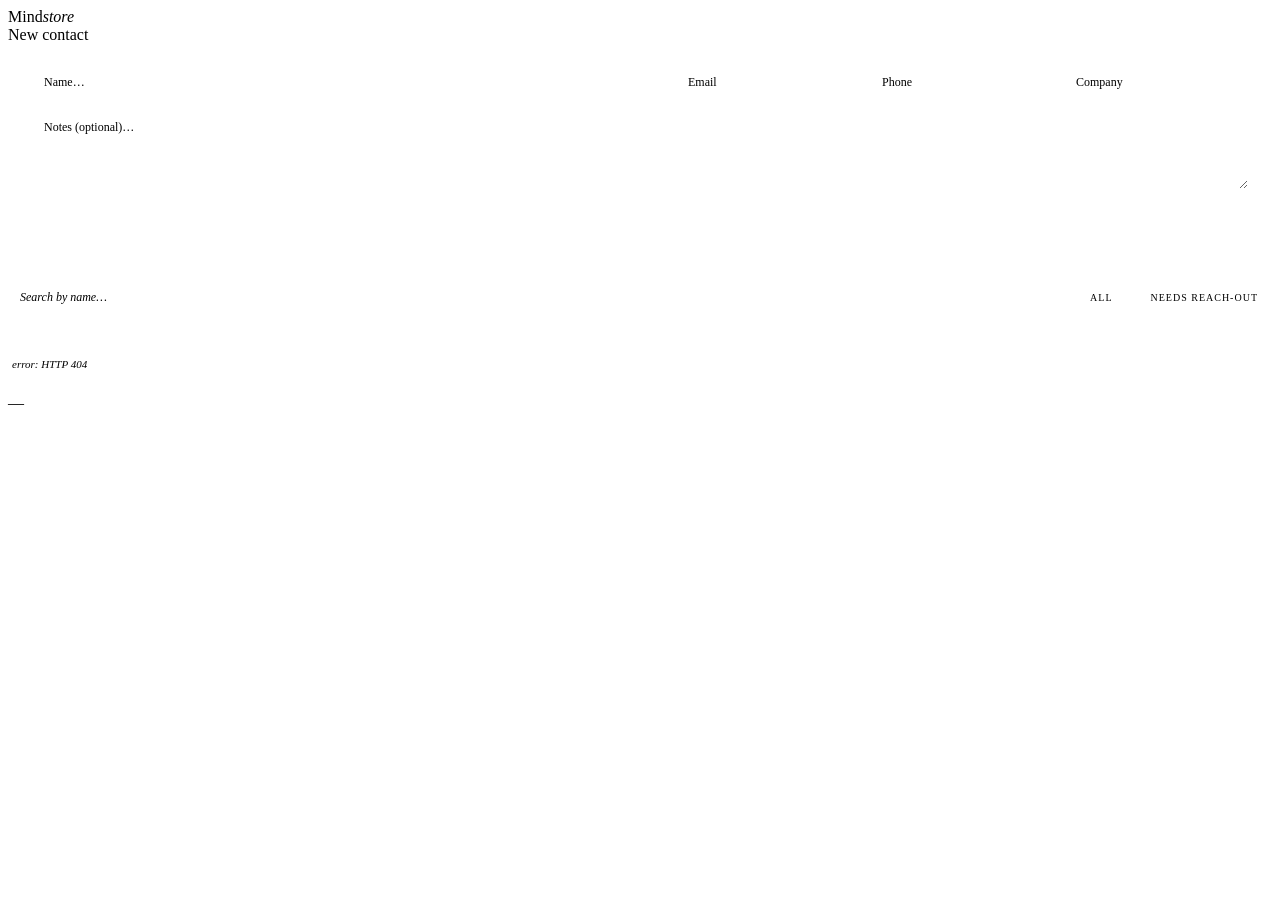
==== commit f946677b: "Redesign web UI with a shared design system Introduce webapp/styles.css: a light, atmospheric design" ====
--- a/webapp/contacts.html
+++ b/webapp/contacts.html
@@ -5,100 +5,167 @@
   <meta name="viewport" content="width=device-width, initial-scale=1.0">
   <title>Contacts &#x2014; Mindstore</title>
   <link rel="preconnect" href="https://fonts.googleapis.com">
-  <link href="https://fonts.googleapis.com/css2?family=Playfair+Display:ital,wght@0,400;0,500;0,700;1,400;1,500&family=IBM+Plex+Mono:ital,wght@0,300;0,400;0,500;0,600;1,300&display=swap" rel="stylesheet">
+  <link rel="preconnect" href="https://fonts.gstatic.com" crossorigin>
+  <link rel="stylesheet" href="/styles.css">
   <style>
-    *, *::before, *::after { box-sizing:border-box; margin:0; padding:0; }
-    :root {
-      --bg:#f0f5f8; --bg-card:#ffffff; --bg-raised:#e6edf3; --bg-hover:#dde7ef;
-      --border:#c4d4e0; --border-sub:#d8e5ee;
-      --text:#0f2130; --text-2:#3d6a82; --text-3:#8aafc4;
-      --teal:#0aa898; --teal-dim:#088a7c; --teal-glow:rgba(10,168,152,0.15); --teal-bg:rgba(10,168,152,0.08);
-      --green:#1aaa60; --green-dim:#158a4e; --green-glow:rgba(26,170,96,0.14); --green-bg:rgba(26,170,96,0.08);
-      --blue:#2a7db8; --red:#cc3a3a; --yellow:#a06818;
-      --display:'Playfair Display',serif; --mono:'IBM Plex Mono',monospace;
-    }
-    html,body { height:100%; background-color:var(--bg); background-image:radial-gradient(ellipse at 50% 0%,rgba(10,168,152,0.05) 0%,transparent 55%),radial-gradient(ellipse at 90% 90%,rgba(42,125,184,0.04) 0%,transparent 45%); background-attachment:fixed; color:var(--text); font-family:var(--mono); font-size:13px; line-height:1.65; -webkit-font-smoothing:antialiased; }
-    body { display:flex; flex-direction:column; min-height:100vh; }
-
-    #toast { position:fixed; bottom:24px; right:24px; background:var(--bg-card); border:1px solid var(--border); border-left:2px solid var(--green); padding:10px 18px; font-size:11px; color:var(--green); letter-spacing:.04em; opacity:0; transform:translateY(8px); transition:opacity .2s,transform .2s; pointer-events:none; z-index:9999; }
-    #toast.error { border-left-color:var(--red); color:var(--red); }
-    #toast.show  { opacity:1; transform:translateY(0); }
-
-    header { display:flex; align-items:center; justify-content:space-between; padding:20px 40px; border-bottom:1px solid var(--border); flex-shrink:0; }
-    .wordmark { font-family:var(--display); font-size:26px; font-weight:400; color:var(--text); letter-spacing:.02em; }
-    .wordmark em { font-style:italic; color:var(--teal); }
-
-    main { flex:1; max-width:860px; width:100%; margin:0 auto; padding:40px 40px 48px; }
-    .section-label { display:flex; align-items:center; gap:14px; font-family:var(--display); font-size:14px; font-style:italic; color:var(--text-2); margin-bottom:18px; }
-    .section-label::before { content:''; display:block; width:30px; height:1px; background:var(--teal); flex-shrink:0; }
-
-    .add-form { background:var(--bg-card); border:1px solid var(--border); border-top:2px solid var(--teal); padding:20px 24px; margin-bottom:28px; }
-    .form-row { display:flex; gap:10px; flex-wrap:wrap; margin-bottom:10px; }
-    .form-row:last-child { margin-bottom:0; }
-    input[type=text],textarea.notes-input {
-      background:var(--bg-raised); border:1px solid var(--border); color:var(--text);
-      font-family:var(--mono); font-size:12px; padding:8px 12px; outline:none;
-      transition:border-color .15s,box-shadow .15s,background .15s;
-    }
-    input[type=text]:focus,textarea.notes-input:focus { border-color:var(--teal); background:var(--bg-hover); box-shadow:0 0 0 3px var(--teal-glow); }
-    input::placeholder,textarea::placeholder { color:var(--text-3); }
-    textarea.notes-input { width:100%; min-height:60px; resize:vertical; }
-    .input-name { flex:1; min-width:160px; }
-    .input-sm   { width:160px; }
-
-    .btn { background:var(--teal); color:var(--bg); border:none; font-family:var(--mono); font-size:11px; font-weight:500; letter-spacing:.12em; text-transform:uppercase; padding:9px 22px; cursor:pointer; transition:background .15s,box-shadow .15s; }
-    .btn:hover { background:var(--teal-dim); box-shadow:0 0 20px var(--teal-glow); }
-    .btn-sm { padding:5px 12px; font-size:9px; }
-    .btn-ghost { background:transparent; border:1px solid var(--border); color:var(--text-2); }
-    .btn-ghost:hover { border-color:var(--teal); color:var(--teal); background:var(--teal-bg); }
-    .btn-log { background:transparent; border:1px solid rgba(46,200,122,0.35); color:var(--green); }
-    .btn-log:hover { background:var(--green-bg); border-color:var(--green); box-shadow:0 0 16px var(--green-glow); }
-    .btn-danger { background:transparent; border:1px solid var(--border); color:var(--text-3); }
-    .btn-danger:hover { background:rgba(224,96,96,0.1); border-color:var(--red); color:var(--red); }
-
-    /* Toolbar */
-    .toolbar { display:flex; gap:10px; margin-bottom:20px; align-items:center; flex-wrap:wrap; }
-    .search-input { flex:1; min-width:180px; background:var(--bg-card); border:1px solid var(--border); color:var(--text); font-family:var(--mono); font-size:12px; padding:9px 14px; outline:none; transition:border-color .15s,box-shadow .15s,background .15s; }
-    .search-input:focus { border-color:var(--teal); background:var(--bg-raised); box-shadow:0 0 0 3px var(--teal-glow); }
-    .search-input::placeholder { color:var(--text-3); font-style:italic; }
-    .filter-pill { background:var(--bg-card); border:1px solid var(--border); color:var(--text-3); font-family:var(--mono); font-size:10px; letter-spacing:.1em; text-transform:uppercase; padding:5px 14px; cursor:pointer; transition:all .12s; border-radius:100px; }
-    .filter-pill:hover { border-color:var(--teal); color:var(--teal); }
-    .filter-pill.active { background:var(--teal-bg); border-color:rgba(15,191,166,0.4); color:var(--teal); }
-
-    /* Contact items */
-    .contact-item { background:var(--bg-card); border:1px solid var(--border); border-left:3px solid var(--border); padding:14px 18px; margin-bottom:8px; transition:border-color .15s,background .15s; }
-    .contact-item:hover { background:var(--bg-raised); }
-    .contact-item.stale { border-left-color:var(--yellow); }
-    .contact-header { display:flex; justify-content:space-between; align-items:flex-start; gap:12px; }
-    .contact-identity { display:flex; align-items:flex-start; gap:12px; flex:1; }
-    .contact-avatar { width:34px; height:34px; border-radius:50%; background:var(--teal-bg); border:1px solid rgba(15,191,166,0.3); display:flex; align-items:center; justify-content:center; font-size:12px; font-weight:500; color:var(--teal); flex-shrink:0; text-transform:uppercase; }
-    .contact-name { font-size:13px; font-weight:400; color:var(--text); }
-    .contact-meta { font-size:10px; color:var(--text-2); letter-spacing:.04em; margin-top:3px; display:flex; gap:10px; flex-wrap:wrap; }
-    .stale-label { color:var(--yellow); }
-    .never-label  { color:var(--red); }
-    .contact-notes { font-size:11px; color:var(--text-2); margin-top:8px; margin-left:46px; white-space:pre-wrap; max-height:72px; overflow:hidden; position:relative; line-height:1.6; }
-    .contact-notes.expanded { max-height:none; }
-    .show-more { font-size:10px; color:var(--teal); cursor:pointer; display:inline-block; margin-top:3px; margin-left:46px; transition:opacity .15s; }
-    .show-more:hover { opacity:.7; }
-    .contact-actions { display:flex; gap:6px; flex-wrap:wrap; flex-shrink:0; }
-    .log-input-row { display:flex; gap:8px; margin-top:10px; margin-left:46px; }
-    .log-input-row input { flex:1; }
-    .edit-form { margin-top:14px; padding-top:14px; border-top:1px solid var(--border-sub); display:none; }
-    .edit-form.open { display:block; }
-
-    .empty { font-size:11px; color:var(--text-3); font-style:italic; padding:20px 0; }
-    footer { padding:12px 40px; border-top:1px solid var(--border); font-size:10px; color:var(--text-3); letter-spacing:.07em; flex-shrink:0; }
-    ::-webkit-scrollbar { width:3px; } ::-webkit-scrollbar-track { background:var(--bg); } ::-webkit-scrollbar-thumb { background:var(--border); }
+    /* ---- add form ---- */
+    .add-form {
+      position: relative; overflow: hidden;
+      background: var(--bg-card); border: 1px solid var(--border-sub);
+      border-radius: var(--r-lg); box-shadow: var(--shadow-md);
+      padding: 22px 24px; margin-bottom: 28px;
+    }
+    .add-form::before {
+      content: ''; position: absolute; top: 0; left: 0; right: 0; height: 3px;
+      background: linear-gradient(90deg, var(--teal), var(--blue) 62%, var(--amber));
+    }
+    .form-row { display: flex; gap: 10px; flex-wrap: wrap; margin-bottom: 10px; }
+    .form-row:last-child { margin-bottom: 0; }
+    input[type=text], textarea.notes-input {
+      background: var(--bg-2); border: 1px solid var(--border); color: var(--text);
+      font-family: var(--mono); font-size: 12px; padding: 9px 12px; outline: none;
+      border-radius: var(--r-sm);
+      transition: border-color .18s var(--ease), box-shadow .18s var(--ease), background .18s var(--ease);
+    }
+    input[type=text]:focus, textarea.notes-input:focus {
+      border-color: var(--teal); background: var(--bg-card); box-shadow: 0 0 0 3px var(--teal-glow);
+    }
+    input::placeholder, textarea::placeholder { color: var(--text-3); }
+    textarea.notes-input { width: 100%; min-height: 62px; resize: vertical; line-height: 1.6; }
+    .input-name { flex: 1; min-width: 160px; }
+    .input-sm   { width: 160px; }
+
+    /* ---- buttons ---- */
+    .btn {
+      background: linear-gradient(135deg, var(--teal), var(--teal-dim)); color: #fff;
+      border: 1px solid transparent; font-family: var(--mono); font-size: 11px; font-weight: 500;
+      letter-spacing: .12em; text-transform: uppercase; padding: 9px 22px; cursor: pointer;
+      border-radius: var(--r); box-shadow: 0 3px 12px var(--teal-glow);
+      transition: box-shadow .16s var(--ease), background .16s var(--ease), color .16s var(--ease), border-color .16s var(--ease), transform .08s var(--ease);
+    }
+    .btn:hover { box-shadow: 0 5px 18px var(--teal-glow), 0 0 0 1px var(--teal); }
+    .btn:active { transform: scale(.97); }
+    .btn-sm { padding: 5px 12px; font-size: 9px; box-shadow: none; }
+    .btn-ghost { background: transparent; border: 1px solid var(--border); color: var(--text-2); box-shadow: none; }
+    .btn-ghost:hover { border-color: var(--blue); color: var(--blue); background: var(--blue-bg); box-shadow: none; }
+    .btn-log { background: transparent; border: 1px solid rgba(24,165,93,0.4); color: var(--green-dim); box-shadow: none; }
+    .btn-log:hover { background: var(--green-bg); border-color: var(--green); box-shadow: 0 0 0 3px var(--green-glow); }
+    .btn-danger { background: transparent; border: 1px solid var(--border); color: var(--text-3); box-shadow: none; }
+    .btn-danger:hover { background: rgba(204,58,58,0.1); border-color: var(--red); color: var(--red); box-shadow: none; }
+
+    /* ---- toolbar ---- */
+    .toolbar { display: flex; gap: 10px; margin-bottom: 20px; align-items: center; flex-wrap: wrap; }
+    .search-input {
+      flex: 1; min-width: 180px; background: var(--bg-card); border: 1px solid var(--border);
+      color: var(--text); font-family: var(--mono); font-size: 12px; padding: 10px 14px; outline: none;
+      border-radius: var(--r);
+      transition: border-color .18s var(--ease), box-shadow .18s var(--ease), background .18s var(--ease);
+    }
+    .search-input:focus { border-color: var(--teal); background: var(--bg-2); box-shadow: 0 0 0 4px var(--teal-glow); }
+    .search-input::placeholder { color: var(--text-3); font-style: italic; }
+    .filter-pill {
+      background: var(--bg-card); border: 1px solid var(--border); color: var(--text-3);
+      font-family: var(--mono); font-size: 10px; letter-spacing: .1em; text-transform: uppercase;
+      padding: 6px 14px; cursor: pointer; border-radius: var(--r-pill); transition: all .14s var(--ease);
+    }
+    .filter-pill:hover { border-color: var(--teal); color: var(--teal); }
+    .filter-pill.active { background: var(--teal-bg); border-color: rgba(10,168,152,0.4); color: var(--teal-dim); }
+
+    /* ---- contact items ---- */
+    .contact-item {
+      background: var(--bg-card); border: 1px solid var(--border-sub); border-left: 3px solid var(--border);
+      border-radius: var(--r); box-shadow: var(--shadow-sm); padding: 14px 18px; margin-bottom: 10px;
+      transition: box-shadow .16s var(--ease), border-color .16s var(--ease);
+    }
+    .contact-item:hover { box-shadow: var(--shadow-md); }
+    .contact-item.stale { border-left-color: var(--amber); }
+    .contact-header { display: flex; justify-content: space-between; align-items: flex-start; gap: 12px; }
+    .contact-identity { display: flex; align-items: flex-start; gap: 12px; flex: 1; cursor: pointer; }
+    .contact-identity:hover .contact-name { color: var(--teal); }
+    .contact-avatar {
+      width: 36px; height: 36px; border-radius: 50%; background: var(--teal-bg);
+      border: 1px solid rgba(10,168,152,0.3); display: flex; align-items: center; justify-content: center;
+      font-size: 12px; font-weight: 600; color: var(--teal-dim); flex-shrink: 0; text-transform: uppercase;
+    }
+    .contact-name { font-size: 13px; font-weight: 400; color: var(--text); transition: color .15s; }
+    .contact-meta { font-size: 10px; color: var(--text-2); letter-spacing: .04em; margin-top: 3px; display: flex; gap: 10px; flex-wrap: wrap; }
+    .stale-label { color: var(--amber-dim); }
+    .never-label  { color: var(--red); }
+    .contact-notes { font-size: 11px; color: var(--text-2); margin-top: 8px; margin-left: 48px; white-space: pre-wrap; max-height: 72px; overflow: hidden; position: relative; line-height: 1.6; }
+    .contact-notes.expanded { max-height: none; }
+    .show-more { font-size: 10px; color: var(--blue); cursor: pointer; display: inline-block; margin-top: 3px; margin-left: 48px; transition: opacity .15s; }
+    .show-more:hover { opacity: .7; }
+    .contact-actions { display: flex; gap: 6px; flex-wrap: wrap; flex-shrink: 0; }
+    .log-input-row { display: flex; gap: 8px; margin-top: 10px; margin-left: 48px; }
+    .log-input-row input { flex: 1; }
+    .edit-form { margin-top: 14px; padding-top: 14px; border-top: 1px solid var(--border-sub); display: none; }
+    .edit-form.open { display: block; }
+    .empty { font-size: 11px; color: var(--text-3); font-style: italic; padding: 24px 4px; }
+
+    /* ---- contact detail modal ---- */
+    .modal-overlay { position: fixed; inset: 0; background: rgba(8,24,38,0.55); backdrop-filter: blur(6px); z-index: 1000; display: flex; align-items: flex-start; justify-content: center; padding: 48px 20px 40px; overflow-y: auto; }
+    .modal-overlay.hidden { display: none; }
+    .modal {
+      background: var(--bg-card); border: 1px solid var(--border-sub); border-radius: var(--r-lg);
+      box-shadow: var(--shadow-lg); width: 100%; max-width: 720px; display: flex; flex-direction: column;
+      max-height: calc(100vh - 88px); overflow: hidden; position: relative;
+      animation: riseIn 0.3s var(--ease) both;
+    }
+    .modal::before { content: ''; position: absolute; top: 0; left: 0; right: 0; height: 3px; background: linear-gradient(90deg, var(--teal), var(--blue) 62%, var(--amber)); }
+    .modal-head { display: flex; align-items: center; justify-content: space-between; padding: 16px 20px; border-bottom: 1px solid var(--border-sub); flex-shrink: 0; }
+    .modal-head-identity { display: flex; align-items: center; gap: 12px; }
+    .modal-avatar {
+      width: 42px; height: 42px; border-radius: 50%; background: var(--teal-bg);
+      border: 1px solid rgba(10,168,152,0.3); display: flex; align-items: center; justify-content: center;
+      font-size: 15px; font-weight: 600; color: var(--teal-dim); flex-shrink: 0; text-transform: uppercase;
+    }
+    .modal-contact-name { font-family: var(--display); font-size: 18px; color: var(--text); }
+    .modal-contact-meta { font-size: 10px; color: var(--text-2); letter-spacing: .04em; margin-top: 3px; display: flex; gap: 10px; flex-wrap: wrap; }
+    .modal-close { background: none; border: none; color: var(--text-3); font-size: 20px; line-height: 1; cursor: pointer; padding: 4px 8px; transition: color .15s; font-family: var(--mono); }
+    .modal-close:hover { color: var(--red); }
+    .modal-body { overflow-y: auto; padding: 22px; flex: 1; }
+    .modal-section-label { font-size: 10px; letter-spacing: .1em; text-transform: uppercase; color: var(--text-3); margin-bottom: 10px; padding-bottom: 6px; border-bottom: 1px solid var(--border-sub); }
+    .modal-profile-notes { font-size: 12px; color: var(--text-2); white-space: pre-wrap; line-height: 1.7; padding: 14px 16px; background: var(--bg-2); border: 1px solid var(--border-sub); border-radius: var(--r); margin-bottom: 24px; }
+    .interaction-list { display: flex; flex-direction: column; gap: 8px; }
+    .interaction-entry { padding: 11px 14px; background: var(--bg-2); border: 1px solid var(--border-sub); border-left: 2px solid var(--blue); border-radius: var(--r-sm); }
+    .interaction-date { font-size: 10px; color: var(--text-3); letter-spacing: .04em; margin-bottom: 4px; }
+    .interaction-content { font-size: 12px; color: var(--text-2); line-height: 1.7; white-space: pre-wrap; word-break: break-word; }
+    .no-interactions { font-size: 11px; color: var(--text-3); font-style: italic; padding: 8px 0; }
   </style>
 </head>
 <body>
 <div id="toast"></div>
+
+<!-- Contact detail modal -->
+<div class="modal-overlay hidden" id="contactModal">
+  <div class="modal" id="modalBox">
+    <div class="modal-head">
+      <div class="modal-head-identity">
+        <div class="modal-avatar" id="modalAvatar"></div>
+        <div>
+          <div class="modal-contact-name" id="modalContactName"></div>
+          <div class="modal-contact-meta" id="modalContactMeta"></div>
+        </div>
+      </div>
+      <button class="modal-close" id="modalCloseBtn">&times;</button>
+    </div>
+    <div class="modal-body">
+      <div id="modalProfileSection">
+        <div class="modal-section-label">Profile notes</div>
+        <div class="modal-profile-notes" id="modalProfileNotes"></div>
+      </div>
+      <div class="modal-section-label" id="modalInteractionsLabel">Interactions</div>
+      <div class="interaction-list" id="modalInteractionList"></div>
+    </div>
+  </div>
+</div>
+
 <header>
   <div class="wordmark">Mind<em>store</em></div>
 </header>
 
 <main>
-  <div class="section-label">New contact</div>
+  <div class="section-label">New <span class="accent">contact</span></div>
   <div class="add-form">
     <div class="form-row">
       <input type="text" class="input-name" id="newName" placeholder="Name&#x2026;" autocomplete="off">
@@ -138,6 +205,79 @@
   function esc(s) { return String(s).replace(/&/g,'&amp;').replace(/</g,'&lt;').replace(/>/g,'&gt;'); }
   function daysSince(iso) { if (!iso) return null; return Math.floor((Date.now()-new Date(iso))/86400000); }
   function initials(name) { return name.split(' ').map(w=>w[0]).slice(0,2).join('').toUpperCase(); }
+
+  // Parse notes into profile notes and individual interaction entries.
+  // Interaction entries start with "YYYY-MM-DD HH:MM UTC:" or "YYYY-MM-DD HH:MM:SS UTC:".
+  const INTERACTION_RE = /^(\d{4}-\d{2}-\d{2} \d{2}:\d{2}(?::\d{2})? UTC): ([\s\S]*)$/;
+
+  function parseNotes(notes) {
+    if (!notes) return { profile: '', interactions: [] };
+    const chunks = notes.split(/\n\n+/);
+    const interactions = [];
+    const profileChunks = [];
+    for (const chunk of chunks) {
+      const trimmed = chunk.trim();
+      if (!trimmed) continue;
+      const m = trimmed.match(INTERACTION_RE);
+      if (m) {
+        interactions.push({ date: m[1], content: m[2].trim() });
+      } else {
+        profileChunks.push(trimmed);
+      }
+    }
+    // Newest first
+    interactions.sort((a, b) => b.date.localeCompare(a.date));
+    return { profile: profileChunks.join('\n\n'), interactions };
+  }
+
+  function openModal(contact) {
+    const { profile, interactions } = parseNotes(contact.notes);
+    const ds = daysSince(contact.last_contact_at);
+    const lastLabel = ds === null ? 'never contacted' : ds === 0 ? 'today' : ds + 'd ago';
+    const details = [contact.email, contact.phone, contact.company].filter(Boolean);
+
+    document.getElementById('modalAvatar').textContent = initials(contact.name);
+    document.getElementById('modalContactName').textContent = contact.name;
+
+    const metaEl = document.getElementById('modalContactMeta');
+    metaEl.innerHTML =
+      details.map(d => '<span>' + esc(d) + '</span>').join('') +
+      '<span>last: ' + esc(lastLabel) + '</span>' +
+      (contact.tags || []).map(t => '<span>#' + esc(t) + '</span>').join('');
+
+    const profileSection = document.getElementById('modalProfileSection');
+    if (profile) {
+      profileSection.style.display = 'block';
+      document.getElementById('modalProfileNotes').textContent = profile;
+    } else {
+      profileSection.style.display = 'none';
+    }
+
+    const interactionList = document.getElementById('modalInteractionList');
+    const label = document.getElementById('modalInteractionsLabel');
+    label.textContent = 'Interactions' + (interactions.length ? ' (' + interactions.length + ')' : '');
+
+    if (interactions.length) {
+      interactionList.innerHTML = interactions.map(i =>
+        '<div class="interaction-entry">' +
+          '<div class="interaction-date">' + esc(i.date) + '</div>' +
+          '<div class="interaction-content">' + esc(i.content) + '</div>' +
+        '</div>'
+      ).join('');
+    } else {
+      interactionList.innerHTML = '<div class="no-interactions">no interactions logged yet</div>';
+    }
+
+    document.getElementById('contactModal').classList.remove('hidden');
+    document.body.style.overflow = 'hidden';
+    // Scroll modal body to top
+    document.querySelector('.modal-body').scrollTop = 0;
+  }
+
+  function closeModal() {
+    document.getElementById('contactModal').classList.add('hidden');
+    document.body.style.overflow = '';
+  }
 
   async function api(method, path, body) {
     const opts = {method, headers:{'Content-Type':'application/json'}};
@@ -177,7 +317,7 @@
       const details = [c.email,c.phone,c.company].filter(Boolean).map(v=>esc(v)).join(' &middot; ');
       el.innerHTML =
         '<div class="contact-header">'+
-          '<div class="contact-identity">'+
+          '<div class="contact-identity" data-cid="'+c.id+'">'+
             '<div class="contact-avatar">'+initials(c.name)+'</div>'+
             '<div>'+
               '<div class="contact-name">'+esc(c.name)+'</div>'+
@@ -191,12 +331,12 @@
           '<div class="contact-actions">'+
             '<button class="btn btn-sm btn-log log-btn" data-id="'+c.id+'">+ log</button>'+
             '<button class="btn btn-sm btn-ghost edit-btn" data-id="'+c.id+'">edit</button>'+
-            '<button class="btn btn-sm btn-danger delete-btn" data-id="'+c.id+'">\u2715</button>'+
+            '<button class="btn btn-sm btn-danger delete-btn" data-id="'+c.id+'">✕</button>'+
           '</div>'+
         '</div>'+
         (c.notes?'<div class="contact-notes" id="notes-'+c.id+'">'+esc(c.notes)+'</div>':'')+
         '<div class="log-input-row" id="logRow-'+c.id+'" style="display:none">'+
-          '<input type="text" class="log-input" placeholder="What happened?\u2026" autocomplete="off">'+
+          '<input type="text" class="log-input" placeholder="What happened?…" autocomplete="off">'+
           '<button class="btn btn-sm btn-log log-submit" data-id="'+c.id+'">save</button>'+
           '<button class="btn btn-sm btn-ghost log-cancel" data-id="'+c.id+'">cancel</button>'+
         '</div>'+
@@ -207,7 +347,7 @@
             '<input type="text" class="input-sm e-phone" value="'+esc(c.phone||'')+'" placeholder="Phone">'+
             '<input type="text" class="input-sm e-company" value="'+esc(c.company||'')+'" placeholder="Company">'+
           '</div>'+
-          '<div class="form-row"><textarea class="notes-input e-notes" placeholder="Notes\u2026">'+esc(c.notes||'')+'</textarea></div>'+
+          '<div class="form-row"><textarea class="notes-input e-notes" placeholder="Notes…">'+esc(c.notes||'')+'</textarea></div>'+
           '<div class="form-row">'+
             '<button class="btn btn-sm save-btn" data-id="'+c.id+'">Save</button>'+
             '<button class="btn btn-sm btn-ghost cancel-btn" data-id="'+c.id+'">Cancel</button>'+
@@ -225,6 +365,14 @@
         notesEl.insertAdjacentElement('afterend', sm);
       }
       listEl.appendChild(el);
+    });
+
+    // Open modal on identity click
+    listEl.querySelectorAll('.contact-identity').forEach(identity => {
+      identity.addEventListener('click', () => {
+        const contact = allContacts.find(c => c.id === identity.dataset.cid);
+        if (contact) openModal(contact);
+      });
     });
 
     listEl.querySelectorAll('.log-btn').forEach(btn => btn.addEventListener('click', () => {
@@ -266,8 +414,14 @@
     catch(e) { toast(e.message,'error'); }
   });
   document.getElementById('newName').addEventListener('keydown', e => { if (e.key==='Enter') document.getElementById('addBtn').click(); });
+
+  // Modal close handlers
+  document.getElementById('modalCloseBtn').addEventListener('click', closeModal);
+  document.getElementById('contactModal').addEventListener('click', e => { if (e.target === document.getElementById('contactModal')) closeModal(); });
+  document.addEventListener('keydown', e => { if (e.key === 'Escape') closeModal(); });
+
   loadContacts();
 </script>
 <script src="/nav.js"></script>
 </body>
-</html>+</html>
